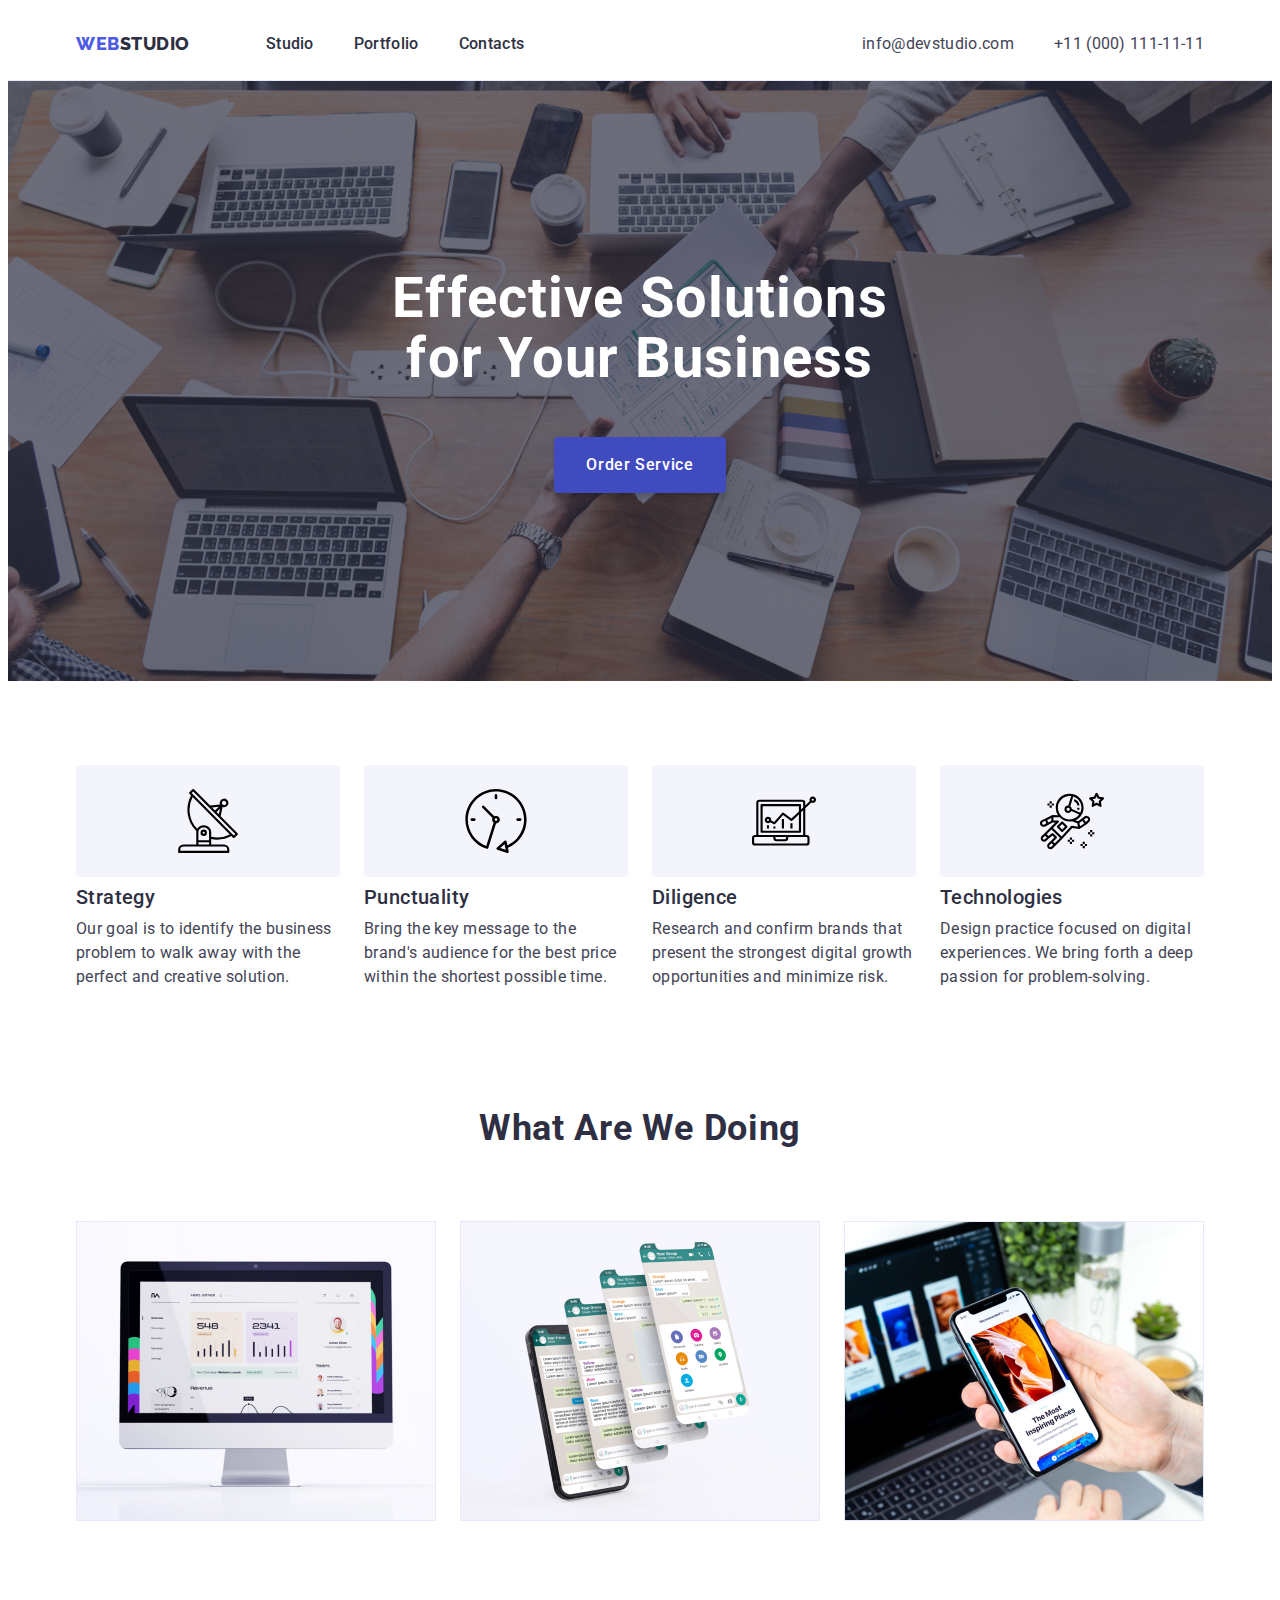
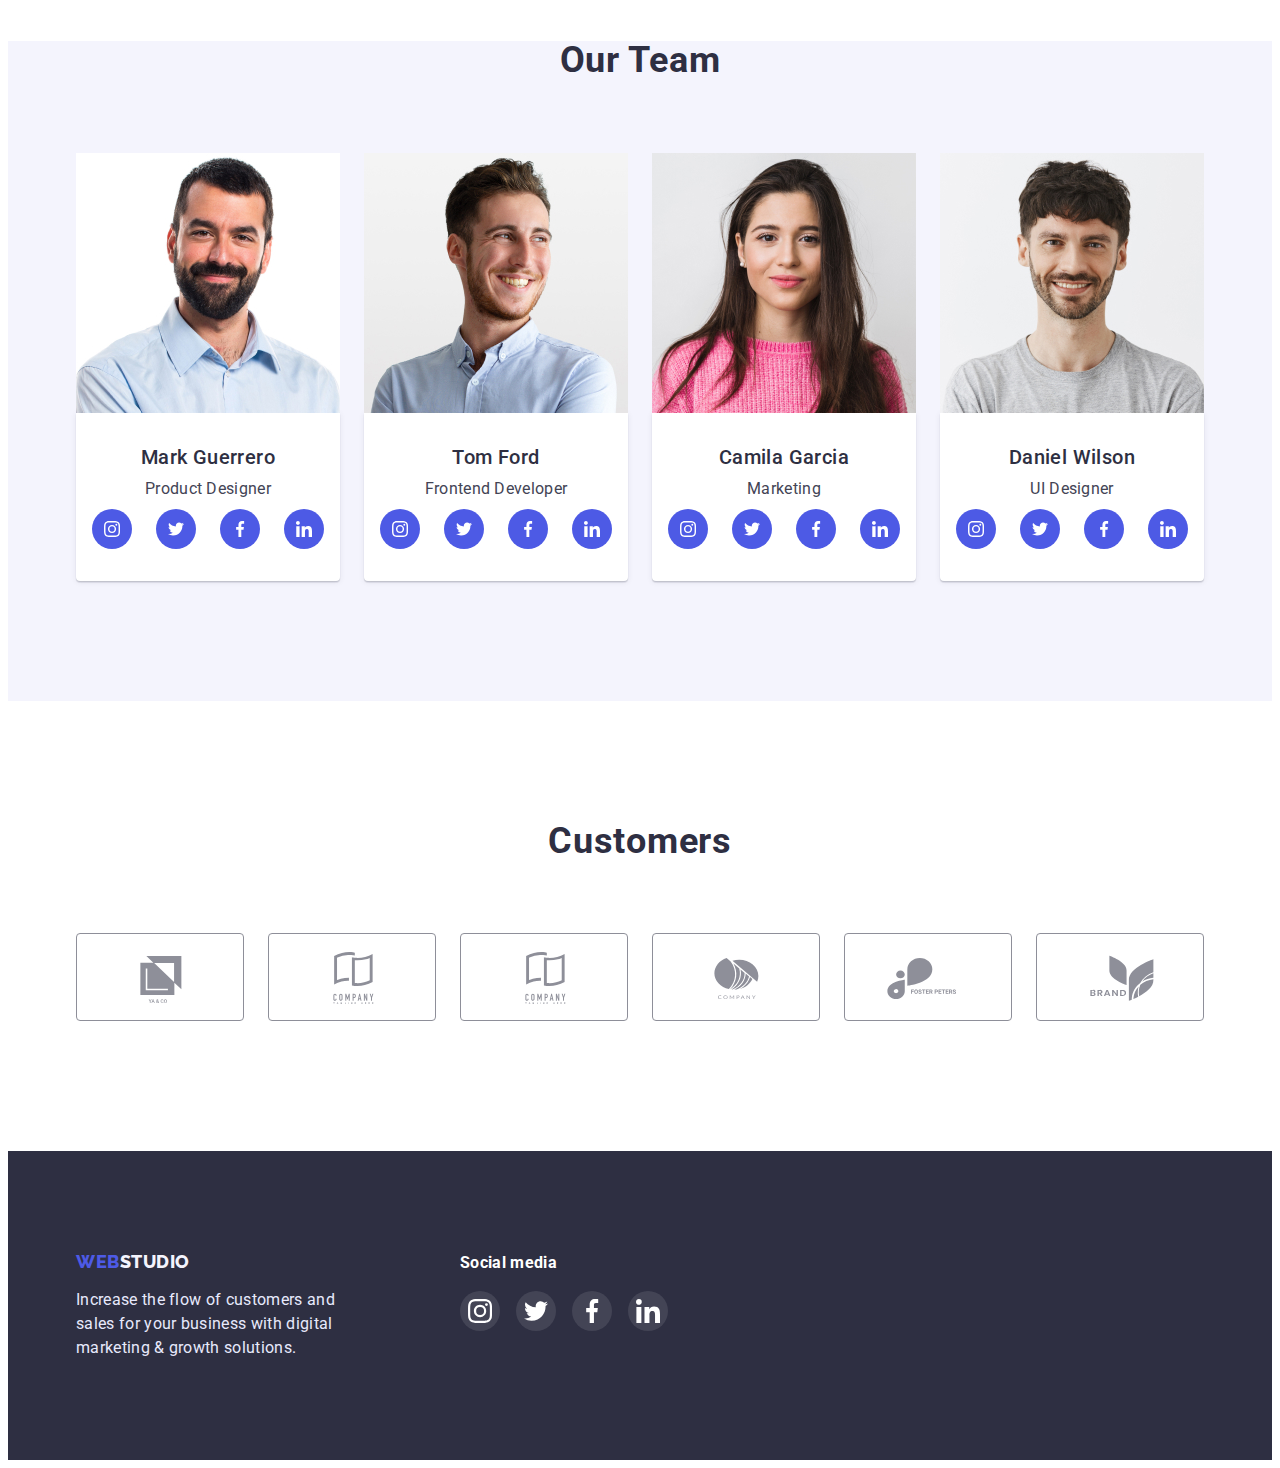
==== index.html @ acb18fdc "Initial commit" ====
<!DOCTYPE html>
<html lang="en">
  <head>
    <meta charset="UTF-8" />
    <meta http-equiv="X-UA-Compatible" content="IE=edge" />
    <meta name="viewport" content="width=device-width, initial-scale=1.0" />
    <title>Web Studio</title>
    <link rel="preconnect" href="https://fonts.googleapis.com" />
    <link rel="preconnect" href="https://fonts.gstatic.com" crossorigin />
    <link
      href="https://fonts.googleapis.com/css2?family=Raleway:wght@800&family=Roboto:wght@400;500;700;900&display=swap"
      rel="stylesheet"
    />
    <link
      rel="stylesheet"
      href="https://cdnjs.cloudflare.com/ajax/libs/modern-normalize/1.1.0/modern-normalize.min.css"
      integrity="sha512-wpPYUAdjBVSE4KJnH1VR1HeZfpl1ub8YT/NKx4PuQ5NmX2tKuGu6U/JRp5y+Y8XG2tV+wKQpNHVUX03MfMFn9Q=="
      crossorigin="anonymous"
      referrerpolicy="no-referrer"
    />
    <link rel="stylesheet" href="./css/styles.css" />
  </head>

  
  <body class="page">
    <!--Шапка сайту -->
    <header class="page-header link">
      <div class="container header-container">
        <nav class="header-nav">
          <a class="page-header-logo link" href="./index.html">
            WEB
            <span class="studio-header">Studio</span>
          </a>
          <ul class="site-nav list">
            <li class="site-nav-contacts">
              <a class="pages-studio link" href="./index.html">Studio</a>
            </li>
            <li class="site-nav-contacts">
              <a class="pages-portfolio link" href="./portfolio.html"
                >Portfolio</a
              >
            </li>
            <li class="site-nav-contacts">
              <a class="pages-contacts link" href="">Contacts</a>
            </li>
          </ul>
        </nav>
        <address class="contacts list">
          <ul class="adress-nav list">
            <li class="adress-nav-contacts list">
              <a class="communication link" href="mailto:info@devstudio.com"
                >info@devstudio.com</a
              >
            </li>
            <li class="adress-nav-contacts list">
              <a class="communication link" href="tel:+110001111111"
                >+11 (000) 111-11-11</a
              >
            </li>
          </ul>
        </address>
      </div>
    </header>
    <!-- Герой -->
    <main>
      <section class="hero-index">
        <div class="container hero-wrap">
          <h1 class="title">Effective Solutions for Your Business</h1>
          <button class="order-service btn" type="button">Order Service</button>
        </div>
      </section>
      <section>
        <div class="container advantages-list">
          <h2 hidden class="hello">features</h2>
          <ul class="our-advantages list">
            <li class="advantages-strategy items">
              <div class="advantages-kart">
                <a class="advantages-link link" href>
                  <svg width="64px" height="64px" class="svg-icon-advantages">
                    <use href="./images/icons.svg#icon-antenna"></use>
                  </svg>
                </a>
                <h3 class="advantages">Strategy</h3>
                <p class="advantages-text">
                  Our goal is to identify the business problem to walk away with
                  the perfect and creative solution.
                </p>
              </div>
            </li>
            <li class="advantages-punctuality items">
              <div class="advantages-kart">
                <a class="advantages-link link" href>
                  <svg width="64px" height="64px" class="svg-icon-advantages">
                    <use href="./images/icons.svg#icon-clock"></use>
                  </svg>
                </a>
                <h3 class="advantages">Punctuality</h3>
                <p class="advantages-text">
                  Bring the key message to the brand's audience for the best
                  price within the shortest possible time.
                </p>
              </div>
            </li>
            <li class="advantages-diligence items">
              <div class="advantages-kart">
                <a class="advantages-link link" href>
                  <svg width="64px" height="64px" class="svg-icon-advantages">
                    <use href="./images/icons.svg#icon-diagram"></use>
                  </svg>
                </a>
                <h3 class="advantages">Diligence</h3>
                <p class="advantages-text">
                  Research and confirm brands that present the strongest digital
                  growth opportunities and minimize risk.
                </p>
              </div>
            </li>
            <li class="advantages-technologies items">
              <div class="advantages-kart">
                <a class="advantages-link link" href>
                  <svg width="64px" height="64px" class="svg-icon-advantages">
                    <use href="./images/icons.svg#icon-astronaut"></use>
                  </svg>
                </a>
                <h3 class="advantages">Technologies</h3>
                <p class="advantages-text">
                  Design practice focused on digital experiences. We bring forth
                  a deep passion for problem-solving.
                </p>
              </div>
            </li>
          </ul>
        </div>
      </section>
      <section>
        <div class="container tools">
          <h2 class="title-tools">What are we doing</h2>
          <ul class="tools-out list">
            <li>
              <img
                class="komp"
                src="./images/img/img1.jpg"
                alt="komp"
                width="360"
                height="300"
              />
            </li>
            <li>
              <img
                class="smartfon"
                src="./images/img/img2.jpg"
                alt="smartfon"
                width="360"
                height="300"
              />
            </li>
            <li>
              <img
                class="kombi"
                src="./images/img/img3.jpg"
                alt="kombi"
                width="360"
                height="300"
              />
            </li>
          </ul>
        </div>
      </section>
      <!-- section 4 -->
      <section class="teams-list">
        <div class="container out-team">
          <h2 class="teams">Our Team</h2>
          <ul class="team-information list">
            <li class="team-member">
              <img
                class="team-foto"
                src="./images/team/TeamCard1.jpg"
                alt="foto"
                width="264"
                height="260"
              />
              <div class="team-info">
                <h3 class="advantages-team">Mark Guerrero</h3>
                <p class="text-team">Product Designer</p>
                <ul class="soc-list list">
                  <li class="soc-item">
                    <a class="soc-link link" href>
                      <svg width="16px" height="16px" class="svg-icon">
                        <use href="./images/icons.svg#icon-instagram-1-1"></use>
                      </svg>
                    </a>
                  </li>
                  <li class="soc-item">
                    <a class="soc-link link" href>
                      <svg width="16px" height="16px" class="svg-icon">
                        <use href="./images/icons.svg#icon-twitter-1-1"></use>
                      </svg>
                    </a>
                  </li>
                  <li class="soc-item">
                    <a class="soc-link link" href>
                      <svg width="16px" height="16px" class="svg-icon">
                        <use href="./images/icons.svg#icon-facebook-1-1"></use>
                      </svg>
                    </a>
                  </li>
                  <li class="soc-item">
                    <a class="soc-link link" href>
                      <svg width="16px" height="16px" class="svg-icon">
                        <use href="./images/icons.svg#icon-linkedin-1-1"></use>
                      </svg>
                    </a>
                  </li>
                </ul>
              </div>
            </li>
            <li class="team-member">
              <img
                class="team-foto"
                src="./images/team/TeamCard2.jpg"
                alt="foto"
                width="264"
                height="260"
              />
              <div class="team-info">
                <h3 class="advantages-team">Tom Ford</h3>
                <p class="text-team">Frontend Developer</p>
                <ul class="soc-list list">
                  <li class="soc-item">
                    <a class="soc-link link" href>
                      <svg width="16px" height="16px" class="svg-icon">
                        <use href="./images/icons.svg#icon-instagram-1-1"></use>
                      </svg>
                    </a>
                  </li>
                  <li class="soc-item">
                    <a class="soc-link link" href>
                      <svg width="16px" height="16px" class="svg-icon">
                        <use href="./images/icons.svg#icon-twitter-1-1"></use>
                      </svg>
                    </a>
                  </li>
                  <li class="soc-item">
                    <a class="soc-link link" href>
                      <svg width="16px" height="16px" class="svg-icon">
                        <use href="./images/icons.svg#icon-facebook-1-1"></use>
                      </svg>
                    </a>
                  </li>
                  <li class="soc-item">
                    <a class="soc-link link" href>
                      <svg width="16px" height="16px" class="svg-icon">
                        <use href="./images/icons.svg#icon-linkedin-1-1"></use>
                      </svg>
                    </a>
                  </li>
                </ul>
              </div>
            </li>
            <li class="team-member">
              <img
                class="team-foto"
                src="./images/team/TeamCard3.jpg"
                alt="foto"
                width="264"
                height="260"
              />
              <div class="team-info">
                <h3 class="advantages-team">Camila Garcia</h3>
                <p class="text-team">Marketing</p>
                <ul class="soc-list list">
                  <li class="soc-item">
                    <a class="soc-link link" href>
                      <svg width="16px" height="16px" class="svg-icon">
                        <use href="./images/icons.svg#icon-instagram-1-1"></use>
                      </svg>
                    </a>
                  </li>
                  <li class="soc-item">
                    <a class="soc-link link" href>
                      <svg width="16px" height="16px" class="svg-icon">
                        <use href="./images/icons.svg#icon-twitter-1-1"></use>
                      </svg>
                    </a>
                  </li>
                  <li class="soc-item">
                    <a class="soc-link link" href>
                      <svg width="16px" height="16px" class="svg-icon">
                        <use href="./images/icons.svg#icon-facebook-1-1"></use>
                      </svg>
                    </a>
                  </li>
                  <li class="soc-item">
                    <a class="soc-link link" href>
                      <svg width="16px" height="16px" class="svg-icon">
                        <use href="./images/icons.svg#icon-linkedin-1-1"></use>
                      </svg>
                    </a>
                  </li>
                </ul>
              </div>
            </li>
            <li class="team-member">
              <img
                class="team-foto"
                src="./images/team/TeamCard4.jpg"
                alt="foto"
                width="264"
                height="260"
              />
              <div class="team-info">
                <h3 class="advantages-team">Daniel Wilson</h3>
                <p class="text-team">UI Designer</p>
                <ul class="soc-list list">
                  <li class="soc-item">
                    <a class="soc-link link" href>
                      <svg width="16px" height="16px" class="svg-icon">
                        <use href="./images/icons.svg#icon-instagram-1-1"></use>
                      </svg>
                    </a>
                  </li>
                  <li class="soc-item">
                    <a class="soc-link link" href>
                      <svg width="16px" height="16px" class="svg-icon">
                        <use href="./images/icons.svg#icon-twitter-1-1"></use>
                      </svg>
                    </a>
                  </li>
                  <li class="soc-item">
                    <a class="soc-link link" href>
                      <svg width="16px" height="16px" class="svg-icon">
                        <use href="./images/icons.svg#icon-facebook-1-1"></use>
                      </svg>
                    </a>
                  </li>
                  <li class="soc-item">
                    <a class="soc-link link" href>
                      <svg width="16px" height="16px" class="svg-icon">
                        <use href="./images/icons.svg#icon-linkedin-1-1"></use>
                      </svg>
                    </a>
                  </li>
                </ul>
              </div>
            </li>
          </ul>
        </div>
      </section>
      <!-- section 5 -->
      <section>
        <div class="container customers-lists">
          <h2 class="customers">Customers</h2>
          <ul class="Customers-list list">
            <li class="customers-item">
              <a class="customer-link link" href>
                <svg width="104px" height="56px" class="svg-icon-cust">
                  <use href="./images/icons.svg#icon-Logo-1"></use>
                </svg>
              </a>
            </li>
            <li class="customers-item">
              <a class="customer-link link" href>
                <svg width="104px" height="56px" class="svg-icon-cust">
                  <use href="./images/icons.svg#icon-Logo-2"></use>
                </svg>
              </a>
            </li>
            <li class="customers-item">
              <a class="customer-link link" href>
                <svg width="104px" height="56px" class="svg-icon-cust">
                  <use href="./images/icons.svg#icon-Logo-2"></use>
                </svg>
              </a>
            </li>
            <li class="customers-item">
              <a class="customer-link link" href>
                <svg width="104px" height="56px" class="svg-icon-cust">
                  <use href="./images/icons.svg#icon-Logo-3"></use>
                </svg>
              </a>
            </li>
            <li class="customers-item">
              <a class="customer-link link" href>
                <svg width="104px" height="56px" class="svg-icon-cust">
                  <use href="./images/icons.svg#icon-Logo-4"></use>
                </svg>
              </a>
            </li>
            <li class="customers-item">
              <a class="customer-link link" href>
                <svg width="104px" height="56px" class="svg-icon-cust">
                  <use href="./images/icons.svg#icon-Logo-5"></use>
                </svg>
              </a>
            </li>
          </ul>
        </div>
      </section>
    </main>

    <!-- Підвал -->
    <footer class="page-footer">
      <div class="container footer-container-top">
        <div class="footer-container">
          <a class="page-footer-logo link" href="./index.html">
            WEB
            <span class="studio-footer">Studio</span>
          </a>
          <p class="footer-text">
            Increase the flow of customers and sales for your business with
            digital marketing & growth solutions.
          </p>
        </div>
        <div class="soc-footer">
          <h3 class="soc-media">Social media</h3>
          <ul class="footer-lincs list">
            <li class="soc-item-footer">
              <a class="soc-link-footer link" href>
                <svg width="16px" height="16px" class="svg-icon-footer">
                  <use href="./images/icons.svg#icon-instagram-2"></use>
                </svg>
              </a>
            </li>
            <li class="soc-item-footer">
              <a class="soc-link-footer link" href>
                <svg width="16px" height="16px" class="svg-icon-footer">
                  <use href="./images/icons.svg#icon-twitter-1"></use>
                </svg>
              </a>
            </li>
            <li class="soc-item-footer">
              <a class="soc-link-footer link" href>
                <svg width="16px" height="16px" class="svg-icon-footer">
                  <use href="./images/icons.svg#icon-facebook-1"></use>
                </svg>
              </a>
            </li>
            <li class="soc-item-footer">
              <a class="soc-link-footer link" href>
                <svg width="16px" height="16px" class="svg-icon-footer">
                  <use href="./images/icons.svg#icon-linkedin-1"></use>
                </svg>
              </a>
            </li>
          </ul>
        </div>
      </div>
    </footer>
  </body>
</html>
---- css/styles.css ----
:root {
  --primary-brand-color: #4d5ae5;
  --pressed-state-color: #404bbf;
  --dark-color: #2e2f42;
  --success-color: #31d0aa;
  --text-color: #434455;
  --subtle-text-color: #8e8f99;
  --accent-color: #e7e9fc;
  --light-color: #f4f4fd;
  --modal-overlay-color: #2e2f42;
  --hero-background-color: #2e2f42;
}

*,
*::before,
*::after {
  box-sizing: border-box;
}

p,
h1,
h2,
h3,
h4,
h5,
h6 {
  margin: 0;
}

ul {
  padding-left: 0;
  margin: 0;
}

address {
  font-style: normal;
}

img {
  display: block;
}

body {
  font-family: "Roboto", sans-serif;
  color: #434455;
  background-color: white;
}

.button {
  font-family: "Roboto", sans-serif;
  font-style: normal;
  font-weight: 500;
  font-size: 16px;
  line-height: 1.5;
  display: flex;
  align-items: center;
  text-align: center;
  letter-spacing: 0.04em;
  color: #4d5ae5;
  cursor: pointer;
  border: none;
  padding: 12px 24px;
  background: #f4f4fd;
  border: #e7e9fc solid 1px;
  border-radius: 4px;
}

.button:hover,
.button:focus,
.button:active {
  background: #404bbf;
  box-shadow: 0px 3px 1px rgba(0, 0, 0, 0.1), 0px 2px 1px rgba(0, 0, 0, 0.08),
    0px 2px 2px rgba(0, 0, 0, 0.12);
  border-radius: 4px;
  color: #ffffff;
}

/* index */
.page {
  font-family: "Roboto", sans-serif;
  color: #434455;
  background-color: white;
}

.page-header {
  display: flex;
  background-color: #ffffff;
  border-bottom: 1px solid #e7e9fc;
}
.link {
  text-decoration: none;
}
.container {
  max-width: 1158px;
  padding-left: 15px;
  padding-right: 15px;
  margin: 0 auto;
}
.header-container {
  display: flex;
  align-items: center;
  margin-right: auto;
  width: 1158px;
  height: 72px;
  left: 0;
  top: 0;
}
.header-nav {
  display: flex;
  align-items: center;
  margin-right: auto;
}
.page-header-logo {
  font-family: "Raleway", sans-serif;
  font-style: normal;
  font-weight: 800;
  font-size: 18px;
  line-height: 1.17;
  letter-spacing: 0.03em;
  text-transform: uppercase;
  color: #4d5ae5;
  text-decoration: none;
  margin-right: 76px;
  display: flex;
  flex-direction: row;
  align-items: flex-start;
  padding: 0;
}
.page-header-logo:hover,
.page-header-logo:focus {
  color: #404bbf;
}

.studio-header {
  color: #2e2f42;
}
.studio-header:hover{
  color: #404bbf;
}
.studio-header:focus{
  color: #404bbf;
}
.site-nav {
  font-family: "Roboto";
  font-style: normal;
  font-weight: 500;
  font-size: 16px;
  line-height: 24px;
  letter-spacing: 0.02em;
  color: #2e2f42;
  display: flex;
  gap: 40px;
}
.list {
  list-style: none;
}

.site-nav-contacts {
  color: var(--dark-color);
  list-style: none;
  text-decoration: none;
  display: flex;
}
.site-nav-contacts :hover,
.site-nav-contacts :focus {
  color: #404bbf;
}

.contacts {
  font-family: "Roboto";
  font-style: normal;
  font-weight: 400;
  font-size: 16px;
  line-height: 24px;
  letter-spacing: 0.02em;
  color: #434455;
}
.contacts a {
  color: #434455;
}
.contacts :hover,
.contacts :focus {
  color: #404bbf;
}
.adress-nav {
  font-family: "Roboto";
  font-style: normal;
  font-weight: 400;
  font-size: 16px;
  line-height: 1.5;
  letter-spacing: 0.02em;
  color: #434455;
  display: flex;
  gap: 40px;
}

.hero-index {
  background-color: #2e2f42;
  max-width: 1440px;
  margin: 0 auto;
  background-image: linear-gradient(rgb(46, 47, 66, 0.7), rgb(46, 47, 66, 0.7)),
    url(../images/peopleoffice.jpg);
  background-repeat: no-repeat;
  background-position: center;
  padding-top: 188px;
  padding-bottom: 188px;
}

.title {
  width: 496px;
  font-family: "Roboto";
  font-style: normal;
  font-weight: 700;
  font-size: 56px;
  line-height: 1.07;
  text-align: center;
  letter-spacing: 0.02em;
  color: #ffffff;
  margin: 0 auto;
  margin-bottom: 48px;
}

.btn {
  align-items: flex-start;
  border: none;
  background: #404bbf;
  box-shadow: 0 4px 4px rgb(0, 0, 0, 0.15);
  border-radius: 4px;
  cursor: pointer;
  margin: 0 auto;
  font-family: "Roboto", sans-serif;
  font-style: normal;
  font-weight: 500;
  font-size: 16px;
  line-height: 1.5;
  display: flex;
  align-items: center;
  letter-spacing: 0.04em;
  color: #ffffff;
  padding: 16px 32px;
}

.btn:hover {
  color: #4d5ae5;
  box-shadow: 0 1px 6px rgb(46, 47, 66, 0.08), 0 1px 1px rgb(46, 47, 66, 0.16),
    0 2px 1px rgb(46, 47, 66, 0.08);
  border-radius: 4px;
}
.advantages-list {
  margin: 0 auto;
  padding-bottom: 120px;
  padding-top: 84px;
  display: flex;
  gap: 24px;
  align-items: center;
}

.our-advantages {
  display: flex;
  gap: 24px;
  align-items: center;
}

.items {
  max-width: 264px;
  max-height: 104px;
}

.advantages-link {
  width: 264px;
  height: 112px;
  border-radius: 4px;
  background-color: #f4f4fd;
  display: flex;
  align-items: center;
  justify-content: center;
  margin-bottom: 8px;
}

.advantages {
  font-family: "Roboto";
  font-style: normal;
  font-weight: 500;
  font-size: 20px;
  line-height: 1.2;
  letter-spacing: 0.02em;
  color: #2e2f42;
  margin-bottom: 8px;
}
.advantages-text {
  font-family: "Roboto";
  font-style: normal;
  font-weight: 400;
  font-size: 16px;
  line-height: 1.5;
  letter-spacing: 0.02em;
  color: #434455;
}

.tools {
  padding-top: 120px;
  padding-bottom: 120px;
  background-color: white;
}
.title-tools {
  font-family: "Roboto";
  font-style: normal;
  font-size: 36px;
  line-height: 1.11;
  text-align: center;
  letter-spacing: 0.02em;
  text-transform: capitalize;
  margin: 0 auto;
  color: #2e2f42;
}
.tools-out {
  display: flex;
  margin-top: 72px;
  column-gap: 24px;
  row-gap: 48px;
}
.komp {
  padding-left: 0;
  display: block;
  max-width: 100%;
  height: auto;
}

.smartfon {
  display: block;
  max-width: 100%;
  height: auto;
}

.kombi {
  display: block;
  max-width: 100%;
  height: auto;
}
.teams-list {
  background: #f4f4fd;
}
.out-team {
  padding-bottom: 120px;
}
.teams {
  font-family: "Roboto";
  font-style: normal;
  font-weight: 700;
  font-size: 36px;
  line-height: 1.11;
  text-align: center;
  letter-spacing: 0.02em;
  text-transform: capitalize;
  color: #2e2f42;
  margin-bottom: 72px;
}
.team-information {
  font-family: "Roboto";
  font-style: normal;
  font-weight: 500;
  font-size: 20px;
  line-height: 1.2;
  letter-spacing: 0.02em;
  color: #2e2f42;
  display: flex;
  column-gap: 24px;
  row-gap: 48px;
}

.team-foto {
  display: block;
  max-width: 100%;
  height: auto;
}
.team-info {
  padding: 32px 16px;
  background-color: #ffffff;
  box-shadow: 0 1px 6px rgb(46, 47, 66, 0.08), 0 1px 1px rgb(46, 47, 66, 0.16),
    0 2px 1px rgb(46, 47, 66, 0.08);
  border-radius: 0 0 4px 4px;
}
.advantages-team {
  font-family: "Roboto";
  font-style: normal;
  font-weight: 500;
  font-size: 20px;
  line-height: 1.2;
  letter-spacing: 0.02em;
  color: #2e2f42;
  text-align: center;
  margin-bottom: 8px;
}
.text-team {
  font-family: "Roboto";
  font-style: normal;
  font-weight: 400;
  font-size: 16px;
  line-height: 1.5;
  letter-spacing: 0.02em;
  color: #434455;
  text-align: center;
}
.soc-list {
  display: flex;
  justify-content: center;
  gap: 24px;
  margin-top: 8px;
}
.soc-item {
  width: 40px;
  height: 40px;
}
.soc-link {
  width: 100%;
  height: 100%;
  border-radius: 50%;
  background-color: #4d5ae5;
  display: flex;
  align-items: center;
  justify-content: center;
}
.soc-link :hover,
.soc-lin :focus {
  fill: #404bbf;
  border-color: #404bbf;
}
.svg-icon {
  fill: white;
}
.customers-lists {
  padding-bottom: 130px;
  padding-top: 120px;
}
.customers {
  font-style: normal;
  font-weight: 700;
  font-size: 36px;
  line-height: 40px;
  text-align: center;
  letter-spacing: 0.02em;
  text-transform: capitalize;
  color: #2e2f42;
  margin-bottom: 72px;
}
.Customers-list {
  display: flex;
  justify-content: center;
  gap: 24px;
}
.customers-item {
  width: 168px;
  height: 88px;
}

.customers-item :hover {
  color: #404bbf;
  border-color: #404bbf;
}

.customers-item :focus {
  color: #404bbf;
  border-color: #404bbf;
}

.customer-link {
  width: 100%;
  height: 100%;
  background-color: rgb(255, 255, 255, 0.1);
  display: flex;
  align-items: center;
  justify-content: center;
  border: #8e8f99 solid 1px;
  border-radius: 4px;
  color: #8e8f99;
}
.svg-icon-cust {
  fill: currentColor;
}
.page-footer {
  background-color: #2e2f42;
}
.footer-container-top {
  padding-top: 100px;
  padding-bottom: 100px;
  display: flex;
}

.page-footer-logo {
  font-family: "Raleway", sans-serif;
  font-weight: 800;
  font-size: 18px;
  line-height: 1.17;
  letter-spacing: 0.03em;
  text-transform: uppercase;
  color: #4d5ae5;
  text-decoration: none;
  display: flex;
}
.page-footer-logo:hover,
.page-footer-logo:focus {
  color: #404bbf;
}
.studio-footer {
  color: #f4f4fd;
}
.footer-text {
  font-style: normal;
  font-weight: 400;
  font-size: 16px;
  line-height: 24px;
  letter-spacing: 0.02em;
  color: #e7e9fc;
  display: flex;
  width: 264px;
  left: 155px;
  top: 2435px;
  margin-top: 16px;
}
.soc-footer {
  margin-left: 120px;
}
.soc-media {
  font-style: normal;
  font-size: 16px;
  line-height: 24px;
  letter-spacing: 0.02em;
  color: #ffffff;
}
.footer-lincs {
  display: flex;
  gap: 16px;
  margin-top: 16px;
}
.soc-item-footer {
  width: 40px;
  height: 40px;
}
.soc-item-footer :hover {
  fill: white;
  background-color: #31d0aa;
}

.soc-item-footer :focus {
  fill: white;
  background-color: #31d0aa;
}
.soc-link-footer {
  width: 100%;
  height: 100%;
  border-radius: 50%;
  background-color: rgb(255, 255, 255, 0.1);
  display: flex;
  align-items: center;
  justify-content: center;
}
.svg-icon-footer {
  fill: white;
  width: 24px;
  height: 24px;
}

.pages-studio,
.pages-portfolio,
.pages-contacts {
  color: var(--dark-color);
  list-style: none;
  text-decoration: none;
}

/* .adress-nav-contacts {
}
.communication {
}
.hero-wrap {
}
.order-service {
}
.hello {
}
.advantages-strategy {
}
.advantages-kart {
}
.svg-icon-advantages {
}
.advantages-punctuality {
}
.advantages-diligence {
}
.advantages-technologies {
}
.team-member {
}
.footer-container {
} */



/* Portfolio */

.hero {
  padding-top: 96px;
  padding-bottom: 72px;
}
.hello {
  font-family: "Roboto";
  font-style: normal;
  font-weight: 700;
  font-size: 56px;
  line-height: 1.07;
  text-align: center;
  letter-spacing: 0.02em;
  color: #ffffff;
  margin: 0 auto;
  padding: 188px 472px 48px;
}
.hero-container {
  padding-bottom: 113px;
}
.navigation {
  display: flex;
  flex-direction: row;
  justify-content: center;
  border: transparent;
  text-transform: none;
  color: #4d5ae5;
  background-color: white;
  gap: 24px;
}
.menu-list {
  max-width: 360px;
  max-height: 420px;
  background: white;
  border: #e7e9fc solid 1px;
  border-radius: 4px;
}

.sites {
  display: flex;
  flex-wrap: wrap;
  column-gap: 24px;
  row-gap: 48px;
  margin-top: 72px;
}
.sites-list {
  max-width: calc((100% - 48px) / 3);
  display: block;
  background: #ffffff;
}
.our-sites {
  display: block;
}
.our-sites:hover,
.our-sites:focus {
  box-shadow: 0 1px 6px rgb(46, 47, 66, 0.08), 0 1px 1px rgb(46, 47, 66, 0.16),
    0 2px 1px rgb(46, 47, 66, 0.08);
}
.kart {
  padding-top: 32px;
  padding-bottom: 32px;
  padding-left: 16px;
  background-color: #ffffff;
  border-bottom: 1px solid #e7e9fc;
  border-left: 1px solid #e7e9fc;
  border-right: 1px solid #e7e9fc;
}

.app {
  font-family: "Roboto";
  font-style: normal;
  font-weight: 500;
  font-size: 20px;
  line-height: 1.2;
  letter-spacing: 0.02em;
  color: #2e2f42;
  margin-bottom: 8px;
}

.text {
  font-family: "Roboto";
  font-style: normal;
  font-weight: 400;
  font-size: 16px;
  line-height: 1.5;
  letter-spacing: 0.02em;
  color: #434455;
}
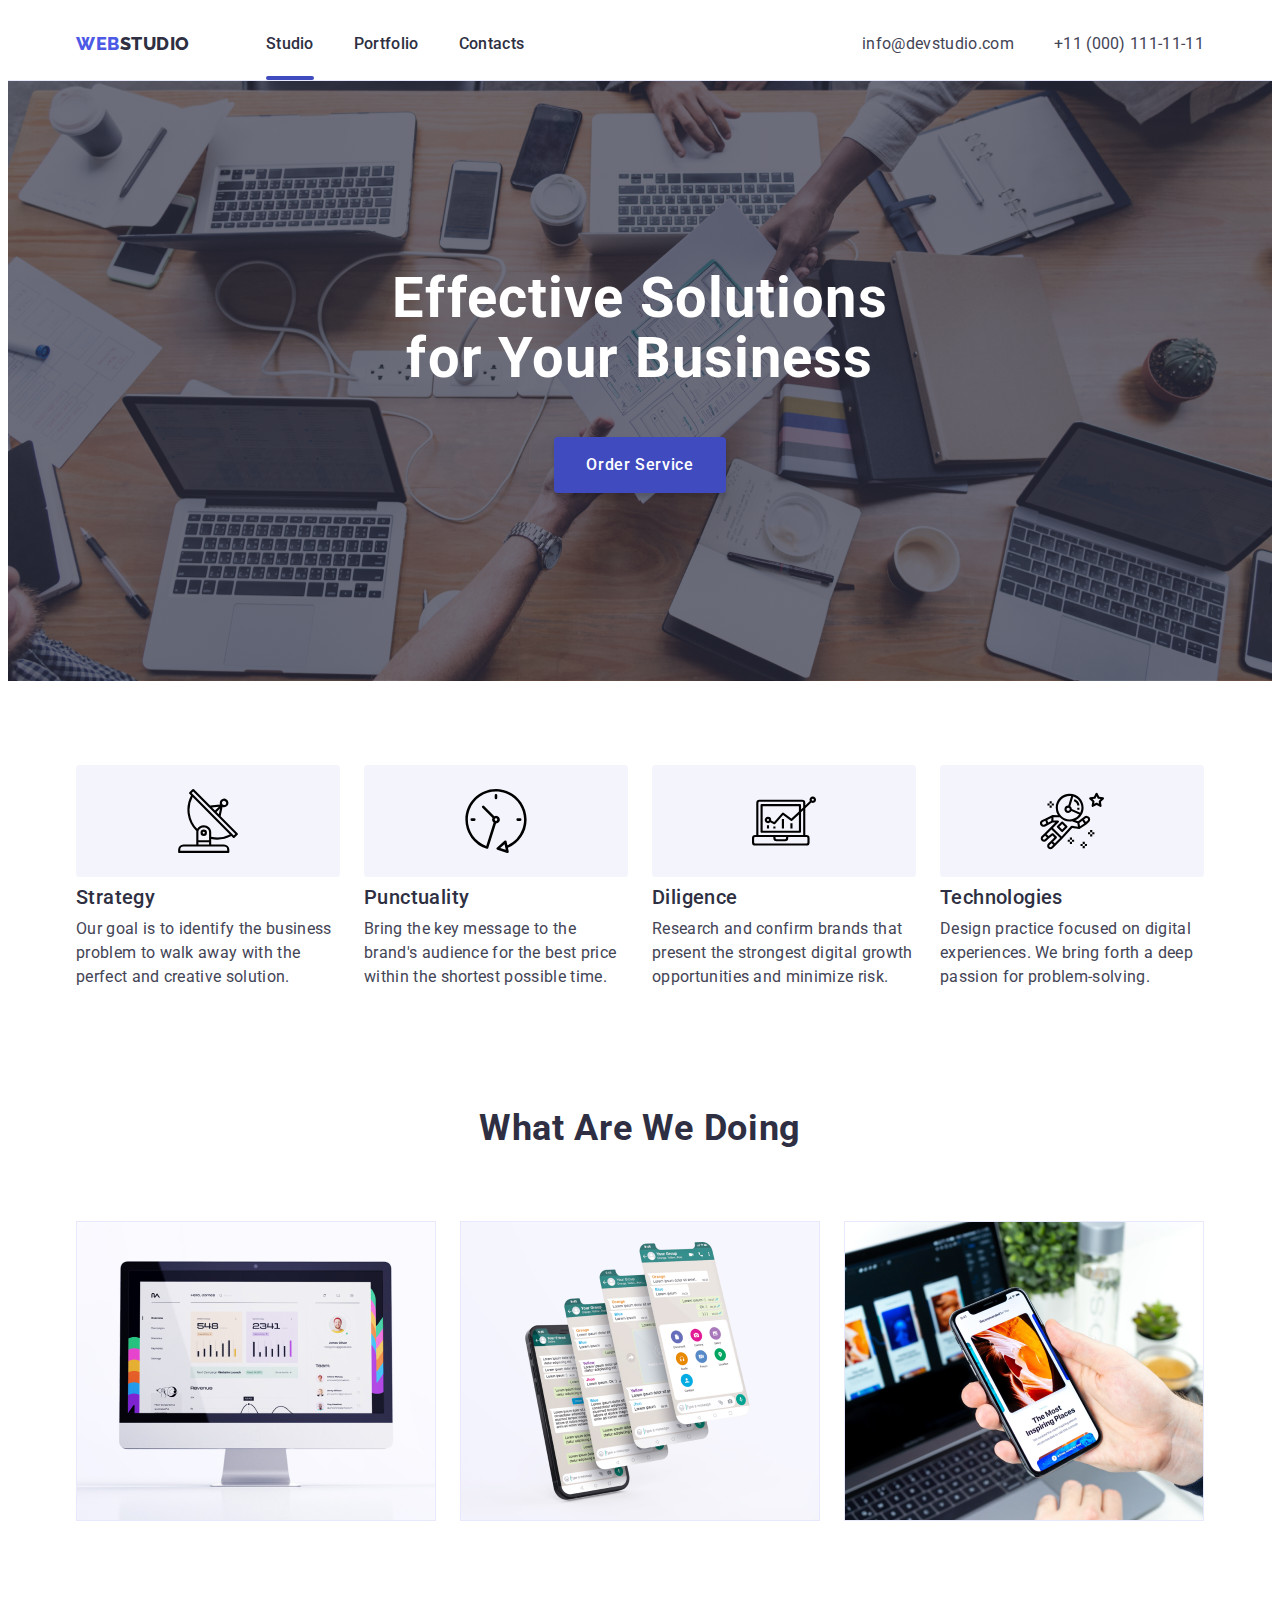
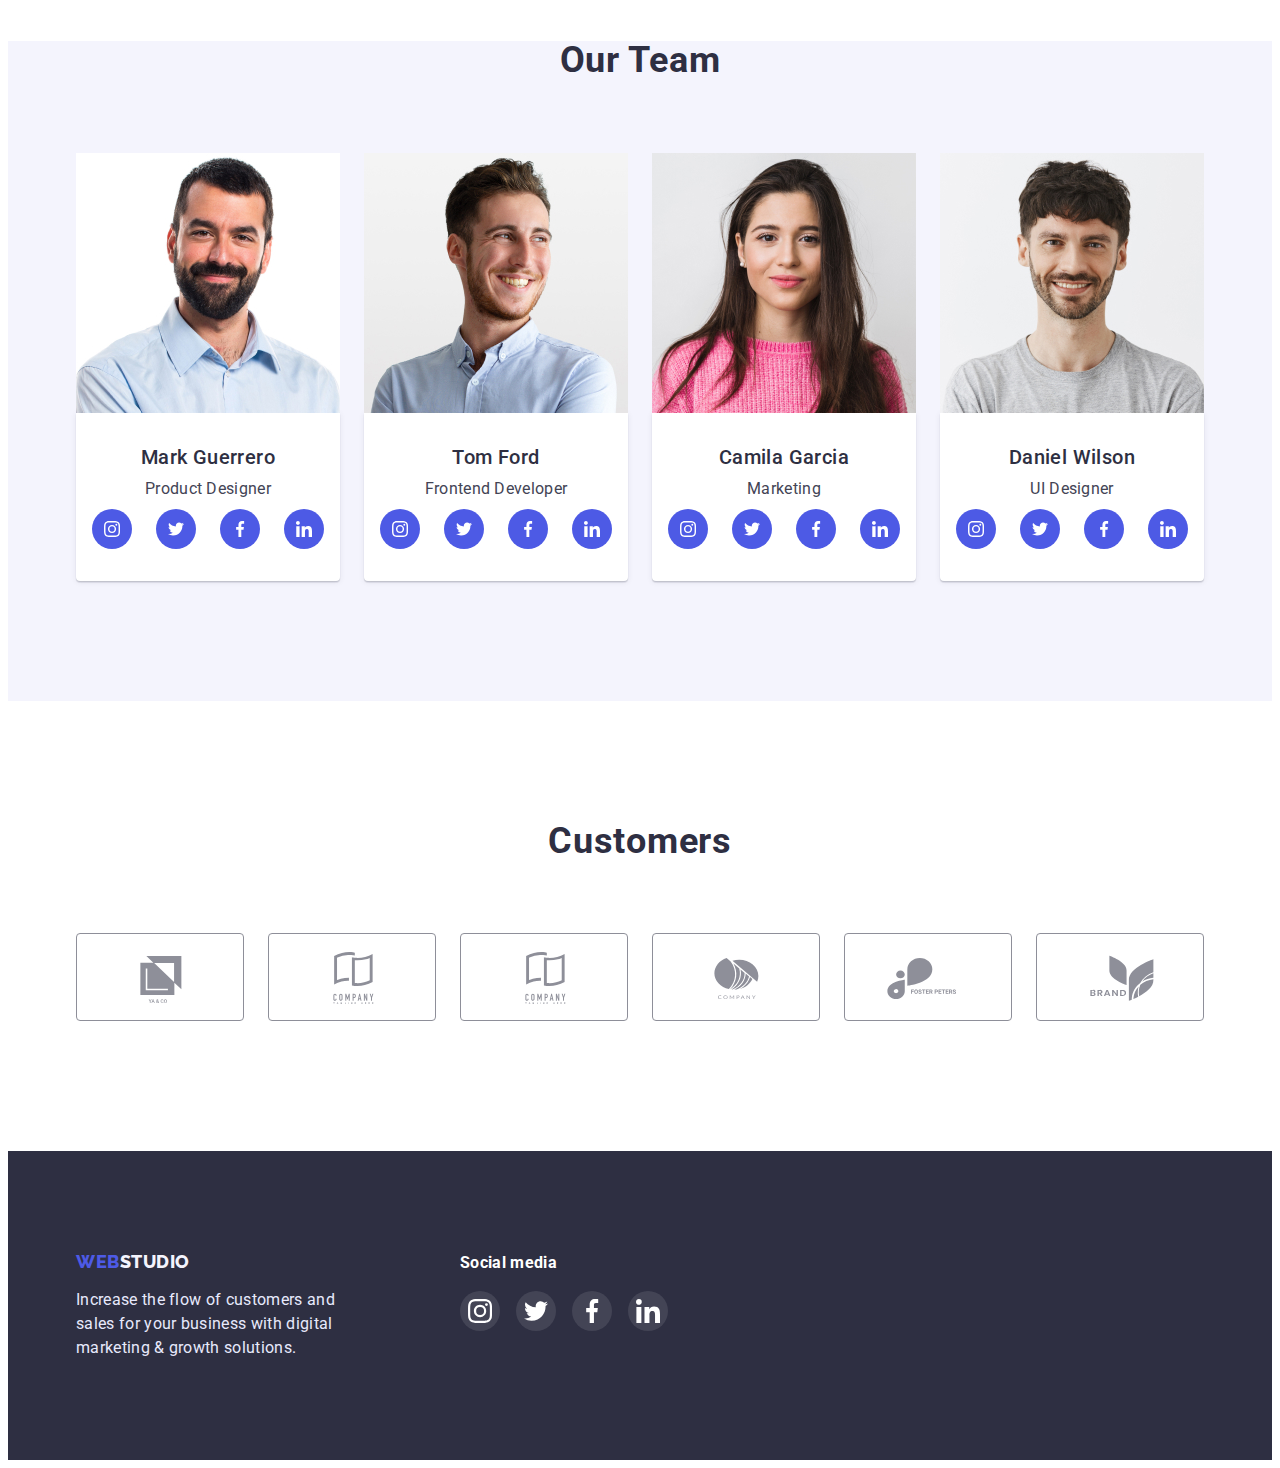
==== commit fb1aa6da: "1" ====
--- a/index.html
+++ b/index.html
@@ -28,23 +28,23 @@
       <div class="container header-container">
         <nav class="header-nav">
           <a class="page-header-logo link" href="./index.html">
-            WEB
+            <span class="web-header">WEB</span>
             <span class="studio-header">Studio</span>
           </a>
           <ul class="site-nav list">
-            <li class="site-nav-contacts">
+            <li class="site-nav-contacts active">
               <a class="pages-studio link" href="./index.html">Studio</a>
             </li>
-            <li class="site-nav-contacts">
-              <a class="pages-portfolio link" href="./portfolio.html"
-                >Portfolio</a
-              >
+            <li class="site-nav-contacts ">
+              <a class="pages-portfolio link" href="./portfolio.html">Portfolio</a>
             </li>
             <li class="site-nav-contacts">
               <a class="pages-contacts link" href="">Contacts</a>
             </li>
           </ul>
         </nav>
+        
+        
         <address class="contacts list">
           <ul class="adress-nav list">
             <li class="adress-nav-contacts list">
@@ -184,28 +184,28 @@
                 <p class="text-team">Product Designer</p>
                 <ul class="soc-list list">
                   <li class="soc-item">
-                    <a class="soc-link link" href>
+                    <a class="soc-link link" href="#">
                       <svg width="16px" height="16px" class="svg-icon">
                         <use href="./images/icons.svg#icon-instagram-1-1"></use>
                       </svg>
                     </a>
                   </li>
                   <li class="soc-item">
-                    <a class="soc-link link" href>
+                    <a class="soc-link link" href="#">
                       <svg width="16px" height="16px" class="svg-icon">
                         <use href="./images/icons.svg#icon-twitter-1-1"></use>
                       </svg>
                     </a>
                   </li>
                   <li class="soc-item">
-                    <a class="soc-link link" href>
+                    <a class="soc-link link" href="#">
                       <svg width="16px" height="16px" class="svg-icon">
                         <use href="./images/icons.svg#icon-facebook-1-1"></use>
                       </svg>
                     </a>
                   </li>
                   <li class="soc-item">
-                    <a class="soc-link link" href>
+                    <a class="soc-link link" href="#">
                       <svg width="16px" height="16px" class="svg-icon">
                         <use href="./images/icons.svg#icon-linkedin-1-1"></use>
                       </svg>
@@ -403,7 +403,7 @@
       <div class="container footer-container-top">
         <div class="footer-container">
           <a class="page-footer-logo link" href="./index.html">
-            WEB
+            <span class="web-header">WEB</span>
             <span class="studio-footer">Studio</span>
           </a>
           <p class="footer-text">
--- a/css/styles.css
+++ b/css/styles.css
@@ -46,34 +46,7 @@
   background-color: white;
 }
 
-.button {
-  font-family: "Roboto", sans-serif;
-  font-style: normal;
-  font-weight: 500;
-  font-size: 16px;
-  line-height: 1.5;
-  display: flex;
-  align-items: center;
-  text-align: center;
-  letter-spacing: 0.04em;
-  color: #4d5ae5;
-  cursor: pointer;
-  border: none;
-  padding: 12px 24px;
-  background: #f4f4fd;
-  border: #e7e9fc solid 1px;
-  border-radius: 4px;
-}
-
-.button:hover,
-.button:focus,
-.button:active {
-  background: #404bbf;
-  box-shadow: 0px 3px 1px rgba(0, 0, 0, 0.1), 0px 2px 1px rgba(0, 0, 0, 0.08),
-    0px 2px 2px rgba(0, 0, 0, 0.12);
-  border-radius: 4px;
-  color: #ffffff;
-}
+
 
 /* index */
 .page {
@@ -125,14 +98,23 @@
   flex-direction: row;
   align-items: flex-start;
   padding: 0;
-}
-.page-header-logo:hover,
+  
+}
+.page-header-logo:hover{
+  color: #404bbf;
+}
 .page-header-logo:focus {
   color: #404bbf;
 }
 
-.studio-header {
-  color: #2e2f42;
+.studio-header  {
+  color: #2e2f42;
+  transition: color 250ms;
+transition-timing-function: cubic-bezier(0.4, 0, 0.2, 1);
+}
+.web-header  {
+  transition: color 250ms;
+transition-timing-function: cubic-bezier(0.4, 0, 0.2, 1);
 }
 .studio-header:hover{
   color: #404bbf;
@@ -154,17 +136,40 @@
 .list {
   list-style: none;
 }
-
 .site-nav-contacts {
   color: var(--dark-color);
   list-style: none;
   text-decoration: none;
   display: flex;
 }
-.site-nav-contacts :hover,
-.site-nav-contacts :focus {
-  color: #404bbf;
-}
+.site-nav-contacts a {
+  position: relative;
+  color: #2e2f42;
+}
+.site-nav-contacts a:hover,
+.site-nav-contacts a:focus {
+  color: #404bbf;
+}
+.site-nav-contacts.active a::after {
+  content: "";
+  position: absolute;
+  width: 100%;
+  height: 4px;
+  left: 0px;
+  top: 44px;
+  background: #404bbf;
+  border-radius: 2px;
+}
+
+.site-nav-contacts:not(.active) a::after {
+  content: "";
+  position: absolute;
+  width: 0;
+  height: 0;
+}
+
+
+
 
 .contacts {
   font-family: "Roboto";
@@ -174,9 +179,11 @@
   line-height: 24px;
   letter-spacing: 0.02em;
   color: #434455;
+  
 }
 .contacts a {
   color: #434455;
+  
 }
 .contacts :hover,
 .contacts :focus {
@@ -192,6 +199,10 @@
   color: #434455;
   display: flex;
   gap: 40px;
+}
+.communication {
+  transition: color 250ms;
+  transition-timing-function: cubic-bezier(0.4, 0, 0.2, 1);
 }
 
 .hero-index {
@@ -220,6 +231,7 @@
   margin-bottom: 48px;
 }
 
+
 .btn {
   align-items: flex-start;
   border: none;
@@ -238,14 +250,19 @@
   letter-spacing: 0.04em;
   color: #ffffff;
   padding: 16px 32px;
-}
-
-.btn:hover {
-  color: #4d5ae5;
+  transition: color 250ms cubic-bezier(0.4, 0, 0.2, 1);
+}
+
+.btn:hover,
+.btn:focus {
+  background: #4d5ae5;
   box-shadow: 0 1px 6px rgb(46, 47, 66, 0.08), 0 1px 1px rgb(46, 47, 66, 0.16),
     0 2px 1px rgb(46, 47, 66, 0.08);
   border-radius: 4px;
-}
+  color: #ffffff;
+  transition: color 250ms cubic-bezier(0.4, 0, 0.2, 1);
+}
+
 .advantages-list {
   margin: 0 auto;
   padding-bottom: 120px;
@@ -407,10 +424,12 @@
   gap: 24px;
   margin-top: 8px;
 }
+
 .soc-item {
   width: 40px;
   height: 40px;
 }
+
 .soc-link {
   width: 100%;
   height: 100%;
@@ -419,15 +438,21 @@
   display: flex;
   align-items: center;
   justify-content: center;
-}
-.soc-link :hover,
-.soc-lin :focus {
-  fill: #404bbf;
+  transition: background-color 250ms;
+  transition-timing-function: cubic-bezier(0.4, 0, 0.2, 1);
+}
+
+.soc-link:hover,
+.soc-link:focus {
+  background-color: #404bbf;
   border-color: #404bbf;
 }
+
 .svg-icon {
   fill: white;
 }
+
+
 .customers-lists {
   padding-bottom: 130px;
   padding-top: 120px;
@@ -451,6 +476,8 @@
 .customers-item {
   width: 168px;
   height: 88px;
+  transition: color 250ms;
+transition-timing-function: cubic-bezier(0.4, 0, 0.2, 1);
 }
 
 .customers-item :hover {
@@ -496,14 +523,33 @@
   color: #4d5ae5;
   text-decoration: none;
   display: flex;
-}
-.page-footer-logo:hover,
+  transition: color 250ms;
+transition-timing-function: cubic-bezier(0.4, 0, 0.2, 1);
+}
+
+.page-footer-logo:hover{
+  color: #404bbf;
+}
 .page-footer-logo:focus {
   color: #404bbf;
 }
+
 .studio-footer {
   color: #f4f4fd;
-}
+  transition: color 250ms;
+transition-timing-function: cubic-bezier(0.4, 0, 0.2, 1);
+}
+.web-footer  {
+  transition: color 250ms;
+transition-timing-function: cubic-bezier(0.4, 0, 0.2, 1);
+}
+.studio-footer:hover{
+  color: #404bbf;
+}
+.studio-footer:focus{
+  color: #404bbf;
+}
+
 .footer-text {
   font-style: normal;
   font-weight: 400;
@@ -535,37 +581,53 @@
 .soc-item-footer {
   width: 40px;
   height: 40px;
-}
-.soc-item-footer :hover {
+  transition: color 250ms;
+  transition-timing-function: cubic-bezier(0.4, 0, 0.2, 1);
+  
+}
+.soc-item-footer:hover .svg-icon-footer {
   fill: white;
-  background-color: #31d0aa;
-}
-
-.soc-item-footer :focus {
+}
+
+.soc-item-footer:focus .svg-icon-footer {
   fill: white;
-  background-color: #31d0aa;
-}
+}
+
 .soc-link-footer {
   width: 100%;
   height: 100%;
   border-radius: 50%;
-  background-color: rgb(255, 255, 255, 0.1);
+  background-color: rgba(255, 255, 255, 0.1);
   display: flex;
   align-items: center;
   justify-content: center;
-}
+  transition: background-color 250ms;
+  transition-timing-function: cubic-bezier(0.4, 0, 0.2, 1);
+}
+
+.soc-item-footer:hover .soc-link-footer {
+  background-color: #31d0aa;
+}
+
+.soc-item-footer:focus .soc-link-footer {
+  background-color: #31d0aa;
+}
+
 .svg-icon-footer {
   fill: white;
   width: 24px;
   height: 24px;
+ 
 }
 
 .pages-studio,
 .pages-portfolio,
 .pages-contacts {
-  color: var(--dark-color);
+  color: #2e2f42;
   list-style: none;
   text-decoration: none;
+  transition: color 250ms;
+transition-timing-function: cubic-bezier(0.4, 0, 0.2, 1);
 }
 
 /* .adress-nav-contacts {
@@ -574,8 +636,7 @@
 }
 .hero-wrap {
 }
-.order-service {
-}
+
 .hello {
 }
 .advantages-strategy {
@@ -635,6 +696,39 @@
   border: #e7e9fc solid 1px;
   border-radius: 4px;
 }
+.button {
+  font-family: "Roboto", sans-serif;
+  font-style: normal;
+  font-weight: 500;
+  font-size: 16px;
+  line-height: 1.5;
+  display: flex;
+  align-items: center;
+  text-align: center;
+  letter-spacing: 0.04em;
+  color: #4d5ae5;
+  cursor: pointer;
+  border: none;
+  padding: 12px 24px;
+  background: #f4f4fd;
+  border: #e7e9fc solid 1px;
+  border-radius: 4px;
+  transition: color 250ms;
+  transition-timing-function: cubic-bezier(0.4, 0, 0.2, 1);
+}
+
+.button:hover,
+.button:focus,
+.button:active {
+  background: #404bbf;
+  box-shadow: 0px 3px 1px rgba(0, 0, 0, 0.1), 0px 2px 1px rgba(0, 0, 0, 0.08),
+    0px 2px 2px rgba(126, 47, 47, 0.12);
+  border-radius: 4px;
+  color: #ffffff;
+  transition: color 250ms; 
+  transition-timing-function: cubic-bezier(0.4, 0, 0.2, 1);
+}
+
 
 .sites {
   display: flex;
@@ -648,13 +742,55 @@
   display: block;
   background: #ffffff;
 }
+
 .our-sites {
   display: block;
-}
+  transition: color 250ms cubic-bezier(0.4, 0, 0.2, 1);
+}
+
 .our-sites:hover,
 .our-sites:focus {
-  box-shadow: 0 1px 6px rgb(46, 47, 66, 0.08), 0 1px 1px rgb(46, 47, 66, 0.16),
-    0 2px 1px rgb(46, 47, 66, 0.08);
+  box-shadow: 0 1px 6px rgba(46, 47, 66, 0.08),
+    0 1px 1px rgba(46, 47, 66, 0.16), 0 2px 1px rgba(46, 47, 66, 0.08);
+}
+
+.box {
+  display: flex;
+  position: relative;
+  overflow: hidden;
+}
+
+.overlay {
+  position: absolute;
+    width: 100%;
+    height: 100%;
+    transform: translate(0, 100%);
+    transition: transform 250ms cubic-bezier(0.4, 0, 0.2, 1);
+    font-weight: 400;
+    font-size: 16px;
+    line-height: 1.5;
+    letter-spacing: 0.02em;
+    color: #F4F4FD;;
+    background-color: #4D5AE5;
+    padding-left: 32px;
+    padding-right: 32px;
+    padding-top: 40px;
+    padding-bottom: 20px;
+}
+
+.box:hover .overlay {
+  transform: translateY(0%);
+}
+
+.overlay-text {
+  font-family: 'Roboto';
+  font-style: normal;
+  font-weight: 400;
+  font-size: 16px;
+  line-height: 24px;
+  letter-spacing: 0.02em;
+  color: #f4f4fd;
+  padding: 40px 32px 164px 32px;
 }
 .kart {
   padding-top: 32px;
